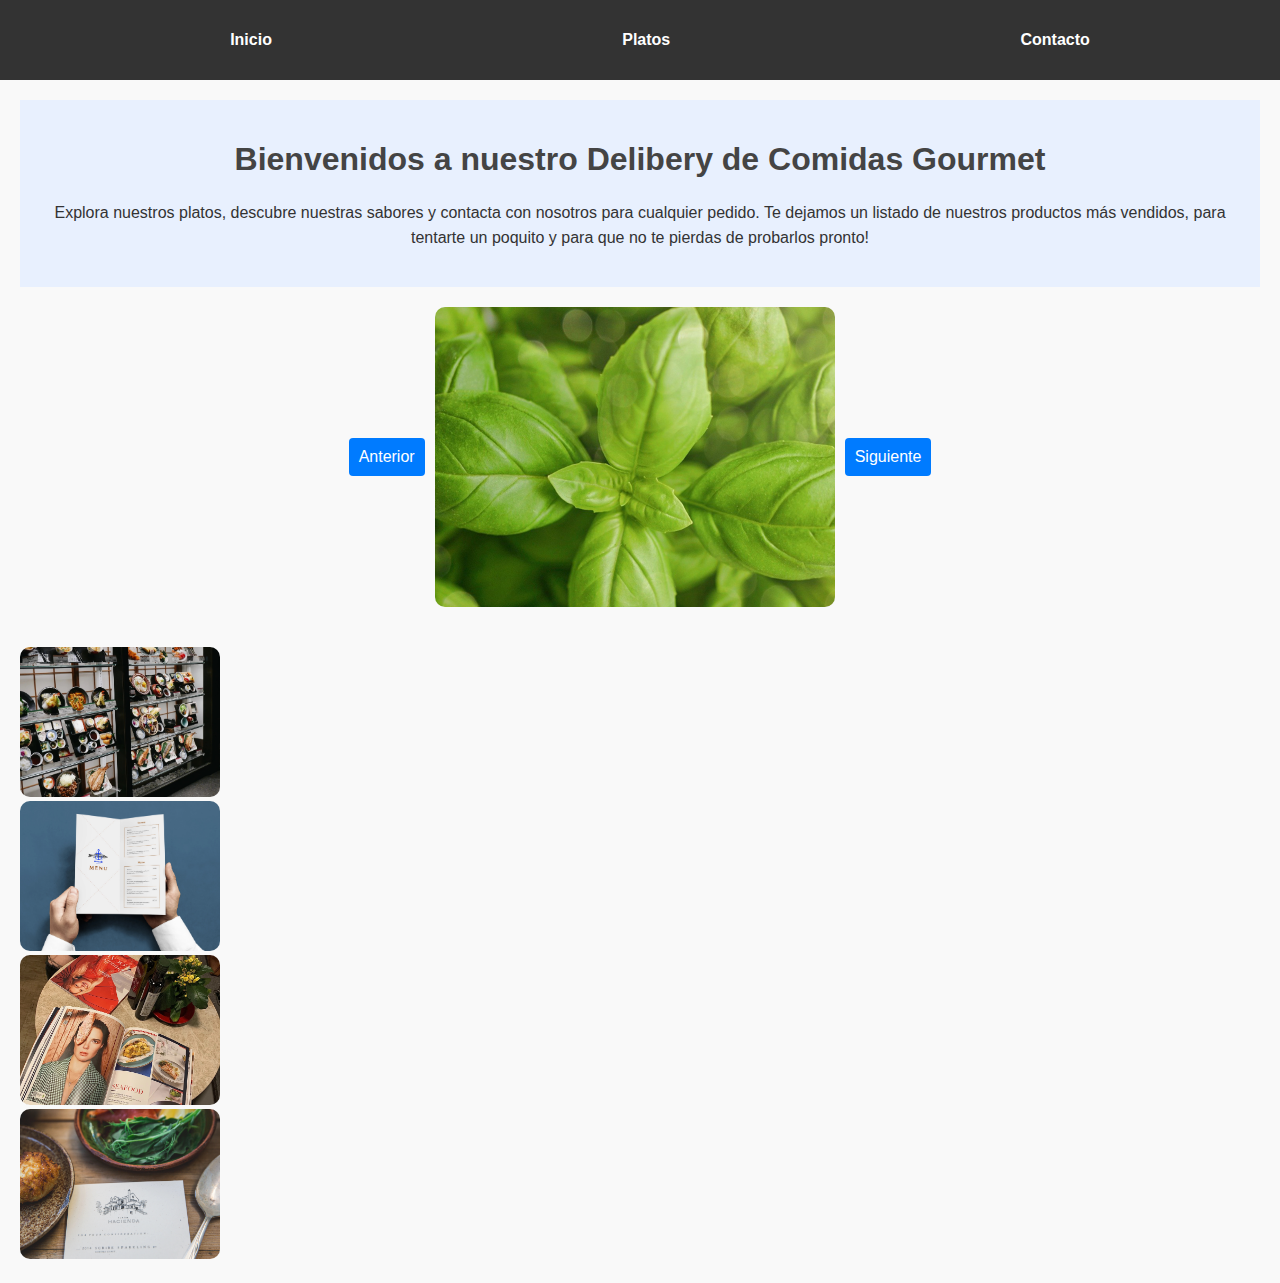
==== Trabajo Integrador/index.html @ c84351f2 "propuesta1" ====
<!DOCTYPE html>
<html lang="es">
<head>
    <meta charset="UTF-8">
    <meta name="viewport" content="width=device-width, initial-scale=1.0">
    <link rel="stylesheet" href="styles.css">
    <title>Página Principal</title>
    
</head>
<body>
    <header>
        <nav>
          <ul class="menu">
            <li><a href="index.html">Inicio</a></li>
            <li><a href="articulo.html">Platos</a></li>
            <li><a href="contacto.html">Contacto</a></li>
          </ul>
        </nav>
      </header>
    
      <main class="principal">
        <section class="intro">
          <h1>Bienvenidos a nuestro Delibery de Comidas Gourmet</h1>
          <p>Explora nuestros platos, descubre nuestras sabores y contacta con nosotros para cualquier pedido. Te dejamos un listado de nuestros productos más vendidos, para tentarte un poquito y para que no te pierdas de probarlos pronto!</p>
        </section>
    
        <section id="carrousel" class="carrousel">
          <button id="prev" class="carrousel-btn">Anterior</button>
          <img id="carrousel-img" src="img1.jpg" alt="Imagen de guarnicion">
          <button id="next" class="carrousel-btn">Siguiente</button>
        </section>
        
        <section id="mobiliario" class="mobiliario"></section>
          <div class="mobi">
            <img id="mobiliarioimg" src="mob1.jpg" alt="Imagen del mobiliario">
          </div>
          <div class="mobi">
            <img id="mobiliarioimg" src="mob2.jpg" alt="Imagen del mobiliario">
          </div>          
          <div class="mobi">
            <img id="mobiliarioimg" src="mob3.jpg" alt="Imagen del mobiliario">
          </div>
          <div class="mobi">
            <img id="mobiliarioimg" src="mob4.jpg" alt="Imagen del mobiliario">
          </div>                    
        </section> 
      </main> 


      <script src="scripts.js"></script>
</body>
</html>
---- Trabajo Integrador/styles.css ----
body {
    font-family: 'Arial', sans-serif;
    margin: 0;
    padding: 0;
    background-color: #f9f9f9;
    color: #333;
  }
  
  header {
    background-color: #333;
    padding: 15px;
  }
  
  nav ul {
    list-style: none;
    display: flex;
    justify-content: space-around;
  }
  
  nav ul li {
    margin: 0 10px;
  }
  
  nav ul li a {
    color: white;
    text-decoration: none;
    font-weight: bold;
  }
  
  h1, h2 {
    text-align: center;
    color: #444;
  }
  
  p {
    text-align: center;
    line-height: 1.6;
  }
  
  .intro {
    background-color: #e8f0fe;
    padding: 20px;
  }
  
  .principal {
    padding: 20px;
  }

  .mobiliario {
    display: flex;
    flex-direction: row;
    margin: 20px auto;
  }

  #mobiliarioimg {
    width: 200px;
    height: 150px;
    border-radius: 10px;
    object-fit: cover;
  }

  .carrousel {
    display: flex;
    justify-content: center;
    align-items: center;
    margin: 20px auto;
  }
  
  #carrousel img {
    width: 400px;
    height: 300px;
    border-radius: 10px;
    object-fit: cover;
  }
  
  .carrousel-btn {
    background-color: #007BFF;
    color: white;
    border: none;
    padding: 10px;
    margin: 0 10px;
    cursor: pointer;
    border-radius: 4px;
    transition: background-color 0.3s ease;
  }
  
  .carrousel-btn:hover {
    background-color: #0056b3;
  }
  
  .platos {
    display: flex;
    justify-content: space-around;
    margin: 20px;
    gap: 20px;
  }
  
  .plato {
    background-color: white;
    padding: 15px;
    border-radius: 8px;
    box-shadow: 0px 4px 8px rgba(0, 0, 0, 0.1);
    text-align: center;
    flex: 1;
  }
  
  .plato img {
    max-width: 100%;
    height: 200px;
    border-radius: 8px;
    object-fit: cover;
  }
  
  .plato h2 {
    font-size: 1.5em;
    margin-top: 15px;
    color: #333;
  }
  
  .plato p {
    font-size: 1em;
    color: #666;
  }
  
  .plato button {
    background-color: #007BFF;
    color: white;
    border: none;
    padding: 10px 20px;
    font-size: 1em;
    border-radius: 4px;
    cursor: pointer;
    transition: background-color 0.3s ease;
  }
  
  .plato button:hover {
    background-color: #0056b3;
  }
  
  .reseñas {
    margin: 20px;
    padding: 20px;
    background-color: #f0f4f8;
    border-radius: 8px;
  }
  
  .reseña {
    background-color: white;
    padding: 15px;
    margin-bottom: 10px;
    border-left: 5px solid #007BFF;
    box-shadow: 0px 2px 4px rgba(0, 0, 0, 0.05);
  }
  
  .reseña p {
    font-style: italic;
    font-size: 1em;
    color: #444;
  }
  
  .formulario-contacto {
    padding: 20px;
    max-width: 600px;
    margin: 30px auto;
    background-color: white;
    border-radius: 8px;
    box-shadow: 0px 4px 8px rgba(0, 0, 0, 0.1);
  }
  
  form {
    display: flex;
    flex-direction: column;
    gap: 15px;
  }
  
  input {
    padding: 10px;
    border: 1px solid #ccc;
    border-radius: 4px;
    font-size: 1em;
  }
  
  button {
    background-color: #007BFF;
    color: white;
    border: none;
    padding: 10px 20px;
    font-size: 1em;
    border-radius: 4px;
    cursor: pointer;
    transition: background-color 0.3s ease;
  }
  
  button:hover {
    background-color: #0056b3;
  }
  
  footer {
    text-align: center;
    background-color: #333;
    color: white;
    padding: 10px 0;
  }
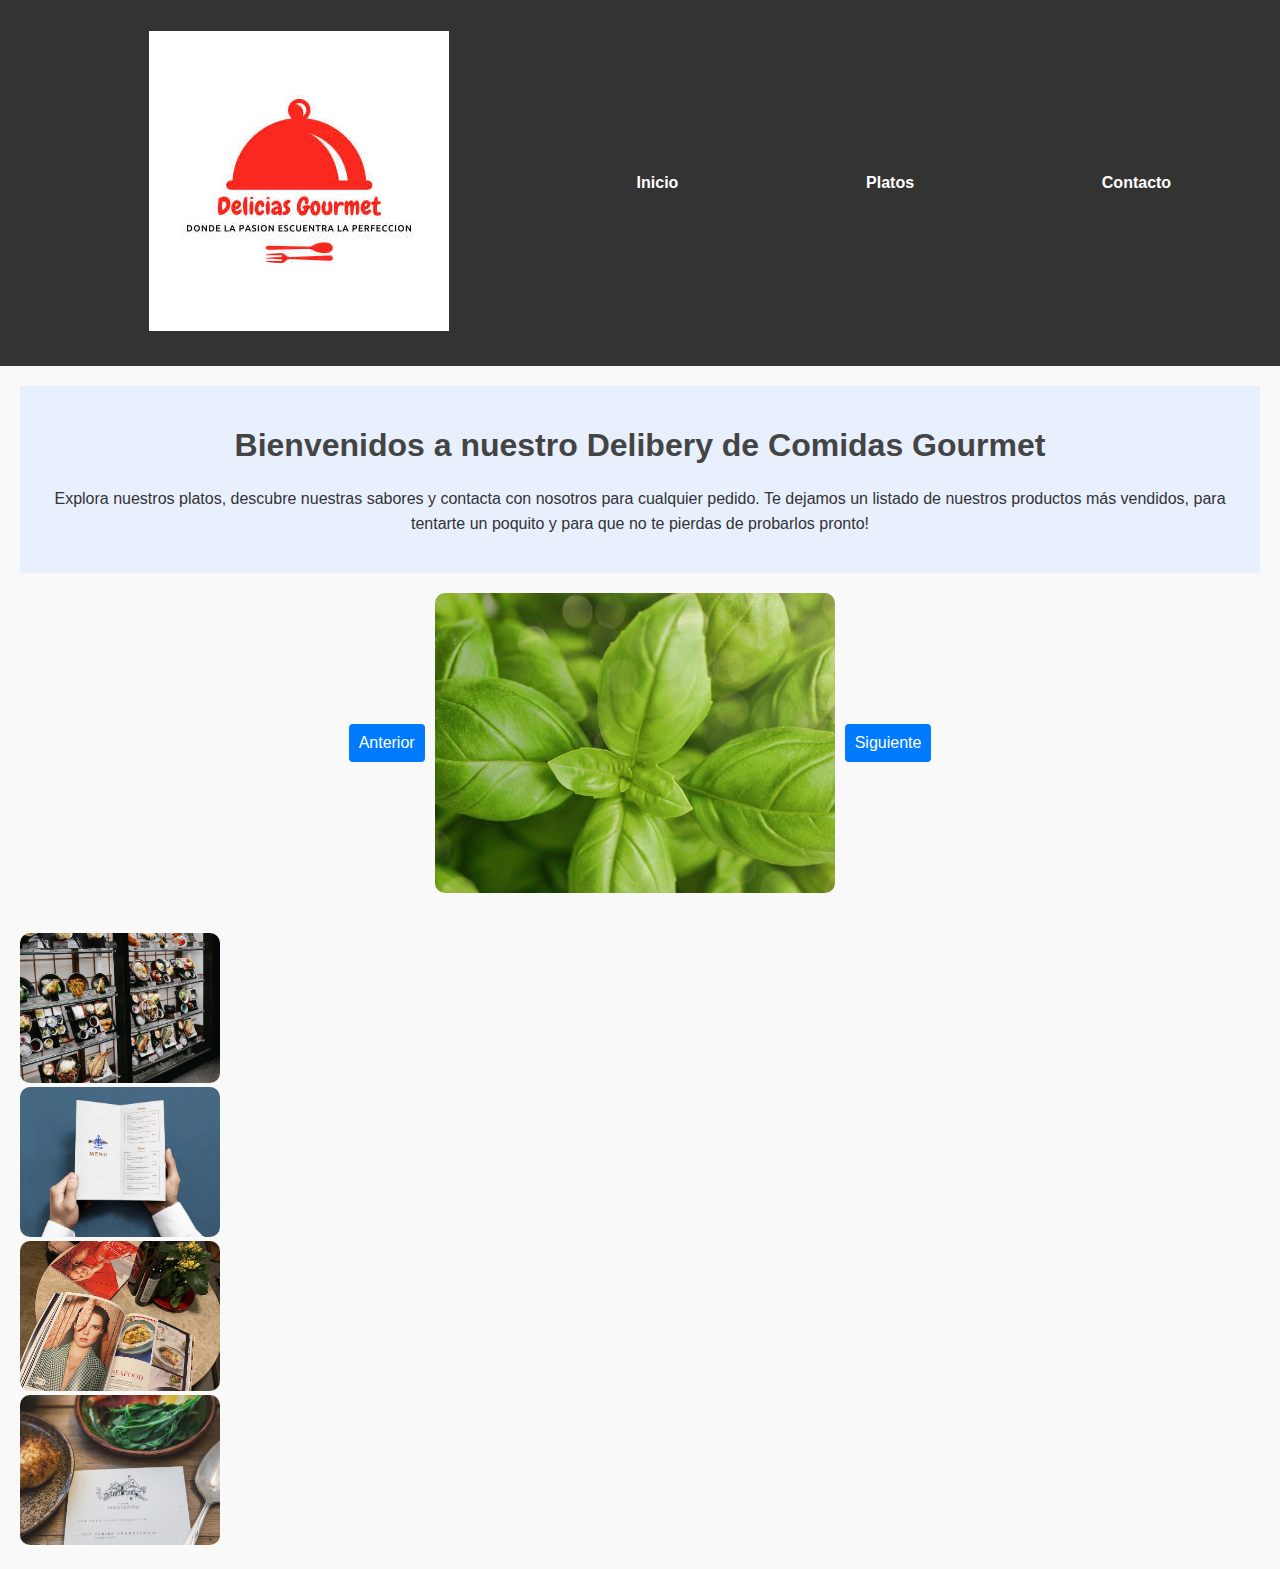
==== commit d962b86f: "logos" ====
--- a/Trabajo Integrador/index.html
+++ b/Trabajo Integrador/index.html
@@ -4,13 +4,15 @@
     <meta charset="UTF-8">
     <meta name="viewport" content="width=device-width, initial-scale=1.0">
     <link rel="stylesheet" href="styles.css">
-    <title>Página Principal</title>
+    <title >Delicias Gourmet</title>
+    <link rel="icon" href="logoBlanco.jpg" type="image/png">
     
 </head>
 <body>
     <header>
         <nav>
           <ul class="menu">
+            <li><img src="logoBlanco.jpg" alt=""></li>
             <li><a href="index.html">Inicio</a></li>
             <li><a href="articulo.html">Platos</a></li>
             <li><a href="contacto.html">Contacto</a></li>
--- a/Trabajo Integrador/styles.css
+++ b/Trabajo Integrador/styles.css
@@ -15,6 +15,7 @@
     list-style: none;
     display: flex;
     justify-content: space-around;
+    align-items: center;
   }
   
   nav ul li {
@@ -25,6 +26,7 @@
     color: white;
     text-decoration: none;
     font-weight: bold;
+    
   }
   
   h1, h2 {
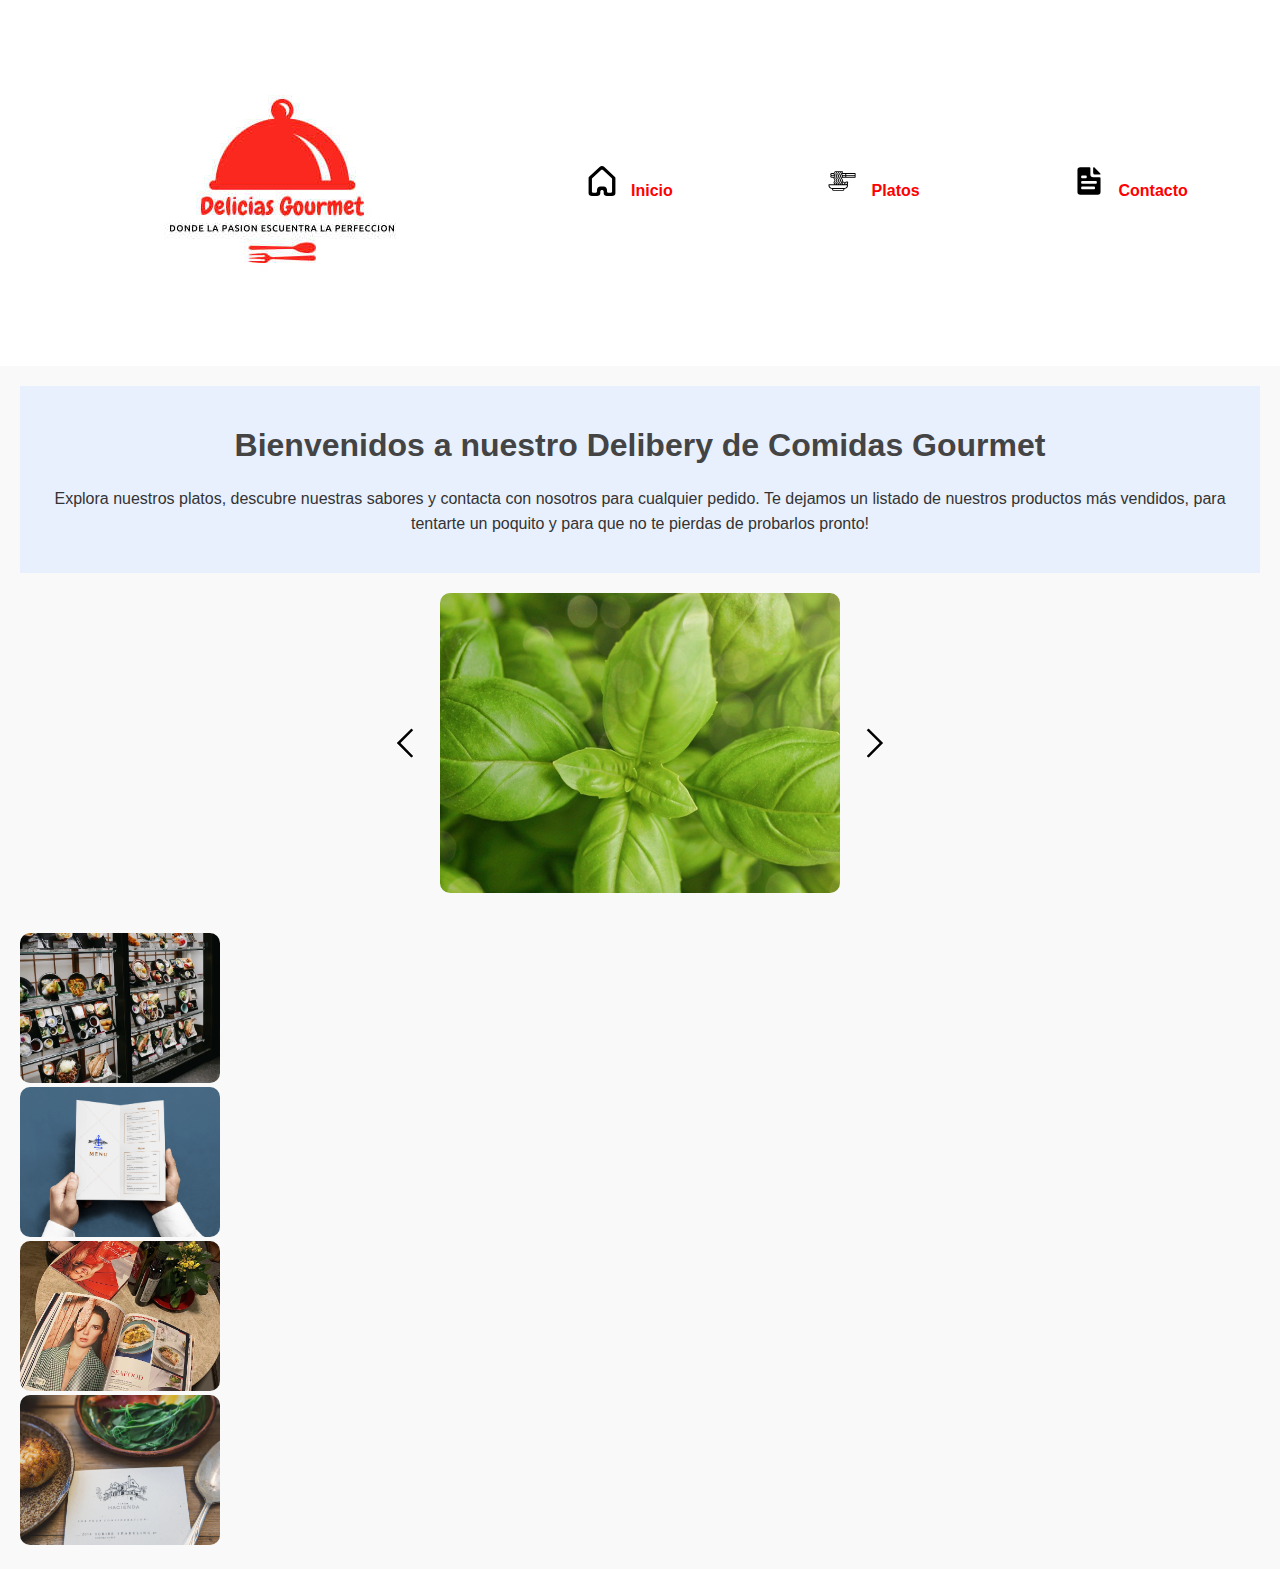
==== commit c397e14d: "iconos en paginas" ====
--- a/Trabajo Integrador/index.html
+++ b/Trabajo Integrador/index.html
@@ -13,9 +13,9 @@
         <nav>
           <ul class="menu">
             <li><img src="logoBlanco.jpg" alt=""></li>
-            <li><a href="index.html">Inicio</a></li>
-            <li><a href="articulo.html">Platos</a></li>
-            <li><a href="contacto.html">Contacto</a></li>
+            <li><a href="index.html"> <img src="Inicio.svg" alt="Home"> Inicio</a></li>
+            <li><a href="articulo.html"> <img src="Platos (1).svg" alt="Platos"> Platos</a></li>
+            <li><a href="contacto.html"> <img src="Contacto.svg" alt="Contacto"> Contacto</a></li>
           </ul>
         </nav>
       </header>
@@ -27,9 +27,9 @@
         </section>
     
         <section id="carrousel" class="carrousel">
-          <button id="prev" class="carrousel-btn">Anterior</button>
+          <button id="prev" class="carrousel-btn"> <img src="Anterior.svg" alt=""> </button>
           <img id="carrousel-img" src="img1.jpg" alt="Imagen de guarnicion">
-          <button id="next" class="carrousel-btn">Siguiente</button>
+          <button id="next" class="carrousel-btn"> <img src="Siguiente.svg" alt=""> </button>
         </section>
         
         <section id="mobiliario" class="mobiliario"></section>
--- a/Trabajo Integrador/styles.css
+++ b/Trabajo Integrador/styles.css
@@ -7,7 +7,7 @@
   }
   
   header {
-    background-color: #333;
+    background-color: white;
     padding: 15px;
   }
   
@@ -23,11 +23,17 @@
   }
   
   nav ul li a {
-    color: white;
+    color: red;
     text-decoration: none;
     font-weight: bold;
     
   }
+  .menu li a img{
+    width: 30px;
+    height: 30px;
+    margin-right: 10px;
+  }
+  
   
   h1, h2 {
     text-align: center;
@@ -76,7 +82,9 @@
   }
   
   .carrousel-btn {
-    background-color: #007BFF;
+    width: 50px;
+    height: 50px;
+    background-color: transparent;
     color: white;
     border: none;
     padding: 10px;
@@ -84,7 +92,16 @@
     cursor: pointer;
     border-radius: 4px;
     transition: background-color 0.3s ease;
-  }
+    display: flex; /* Para alinear el contenido */
+    justify-content: center; /* Centrar horizontalmente */
+    align-items: center; /* Centrar verticalmente */
+}
+
+.carrousel-btn img {
+    max-width: 100%;
+    max-height: 100%;
+    object-fit: contain; /* Asegura que la imagen se ajuste correctamente dentro del botón */
+}
   
   .carrousel-btn:hover {
     background-color: #0056b3;
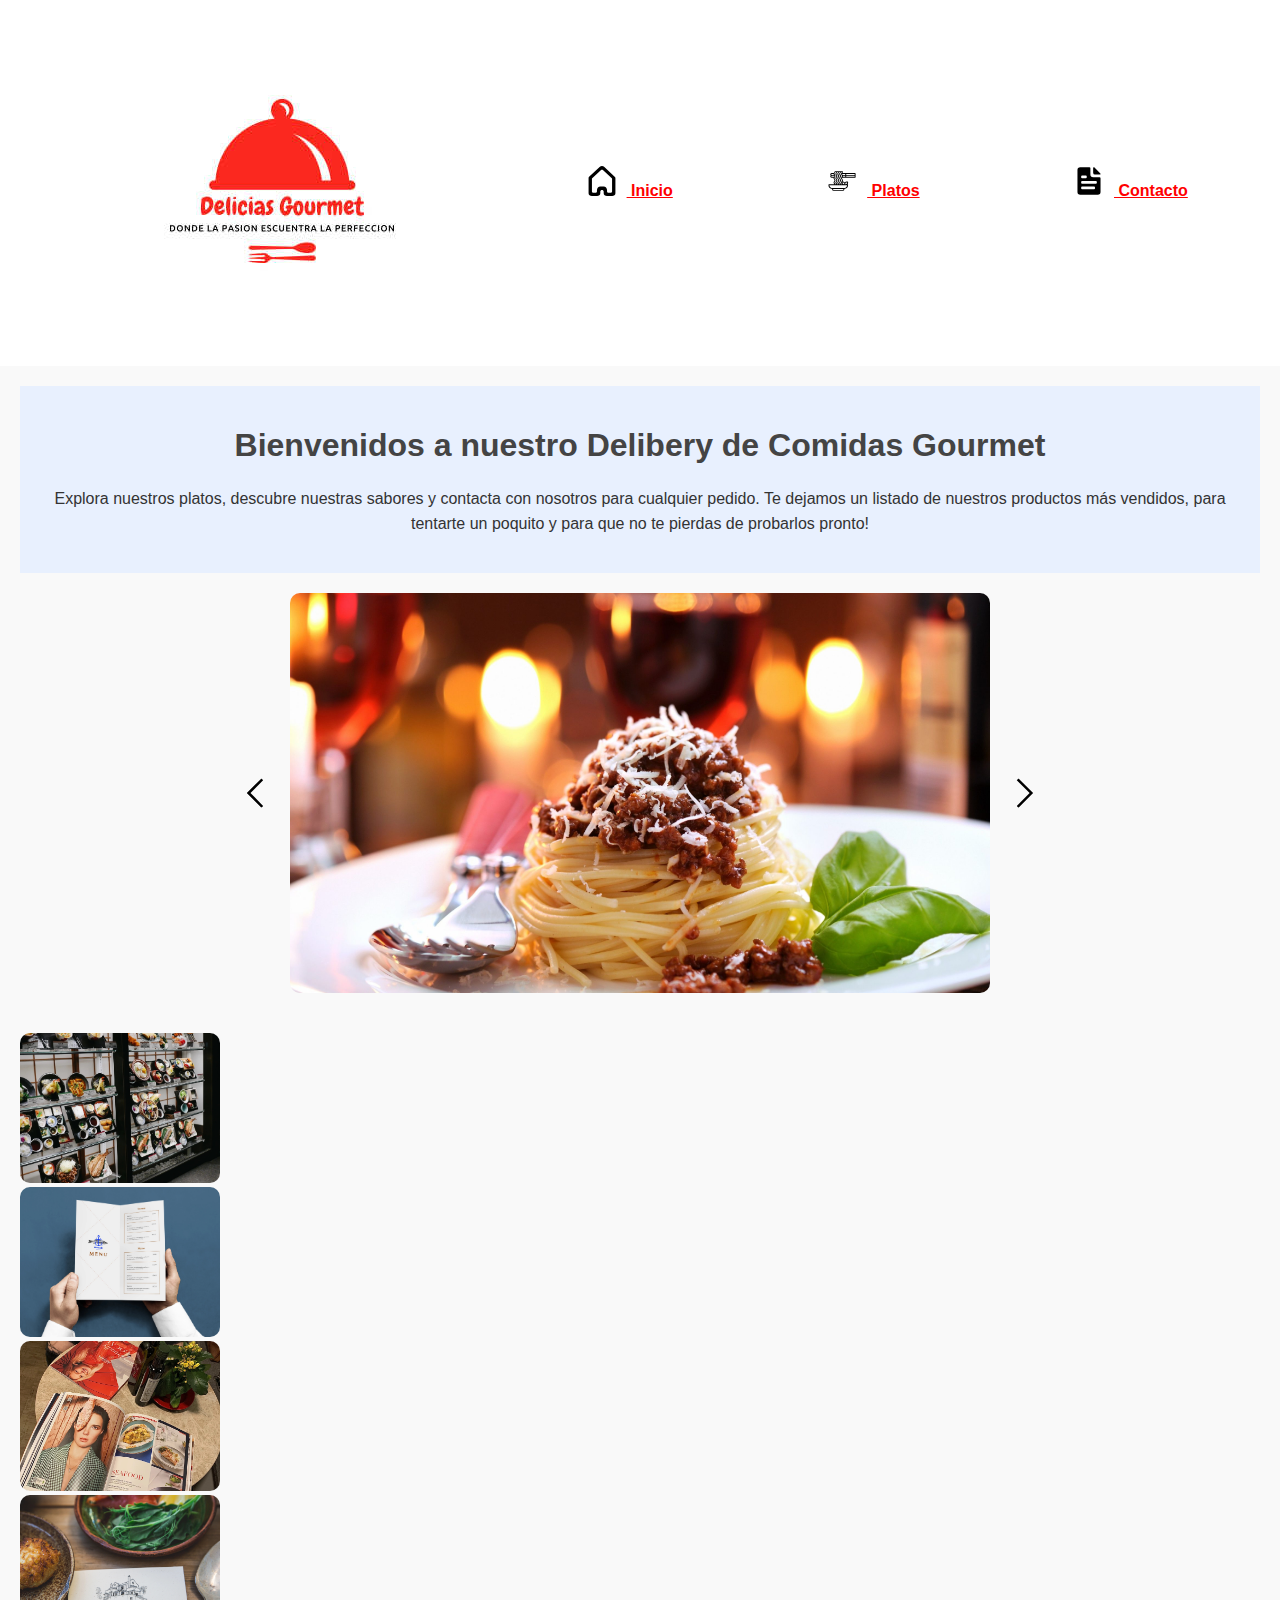
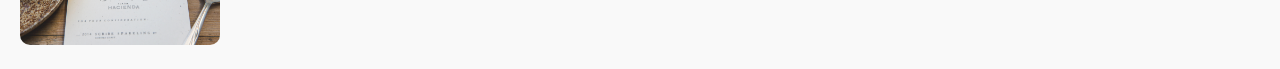
==== commit 12be47fa: "validaciones y cambio de imagenes del carrousel" ====
--- a/Trabajo Integrador/index.html
+++ b/Trabajo Integrador/index.html
@@ -28,7 +28,7 @@
     
         <section id="carrousel" class="carrousel">
           <button id="prev" class="carrousel-btn"> <img src="Anterior.svg" alt=""> </button>
-          <img id="carrousel-img" src="img1.jpg" alt="Imagen de guarnicion">
+          <img id="carrousel-img" src="imagen1gourmet.jpeg" alt="Imagen de guarnicion">
           <button id="next" class="carrousel-btn"> <img src="Siguiente.svg" alt=""> </button>
         </section>
         
--- a/Trabajo Integrador/styles.css
+++ b/Trabajo Integrador/styles.css
@@ -4,6 +4,7 @@
     padding: 0;
     background-color: #f9f9f9;
     color: #333;
+    
   }
   
   header {
@@ -24,7 +25,7 @@
   
   nav ul li a {
     color: red;
-    text-decoration: none;
+    text-decoration: underline;
     font-weight: bold;
     
   }
@@ -75,8 +76,8 @@
   }
   
   #carrousel img {
-    width: 400px;
-    height: 300px;
+    width: 700px;
+    height: 400px;
     border-radius: 10px;
     object-fit: cover;
   }
@@ -92,15 +93,15 @@
     cursor: pointer;
     border-radius: 4px;
     transition: background-color 0.3s ease;
-    display: flex; /* Para alinear el contenido */
-    justify-content: center; /* Centrar horizontalmente */
-    align-items: center; /* Centrar verticalmente */
+    display: flex; 
+    justify-content: center;
+    align-items: center; 
 }
 
 .carrousel-btn img {
     max-width: 100%;
     max-height: 100%;
-    object-fit: contain; /* Asegura que la imagen se ajuste correctamente dentro del botón */
+    object-fit: contain;
 }
   
   .carrousel-btn:hover {
@@ -167,6 +168,8 @@
     background-color: white;
     padding: 15px;
     margin-bottom: 10px;
+    margin-left: 30px;
+    margin-right: 30px;
     border-left: 5px solid #007BFF;
     box-shadow: 0px 2px 4px rgba(0, 0, 0, 0.05);
   }
@@ -187,16 +190,25 @@
   }
   
   form {
-    display: flex;
-    flex-direction: column;
-    gap: 15px;
+    border-radius: 20px;
+    padding: 30px;
+    width: 250px;
+    font-family: verdana;
+  }
+
+  label{
+    margin-top: 20px;
+    margin-bottom: 20px;
   }
   
   input {
+    margin-top: 20px;
+    margin-bottom: 10px;    
     padding: 10px;
     border: 1px solid #ccc;
     border-radius: 4px;
     font-size: 1em;
+    width: 200%;
   }
   
   button {
@@ -208,7 +220,9 @@
     border-radius: 4px;
     cursor: pointer;
     transition: background-color 0.3s ease;
-  }
+    width: 210%;
+  }
+  
   
   button:hover {
     background-color: #0056b3;
@@ -220,4 +234,10 @@
     color: white;
     padding: 10px 0;
   }
+  .error{
+    display: none;
+    font-size: 80%;
+    color: red;
+    margin-bottom: 20px;
+  }
   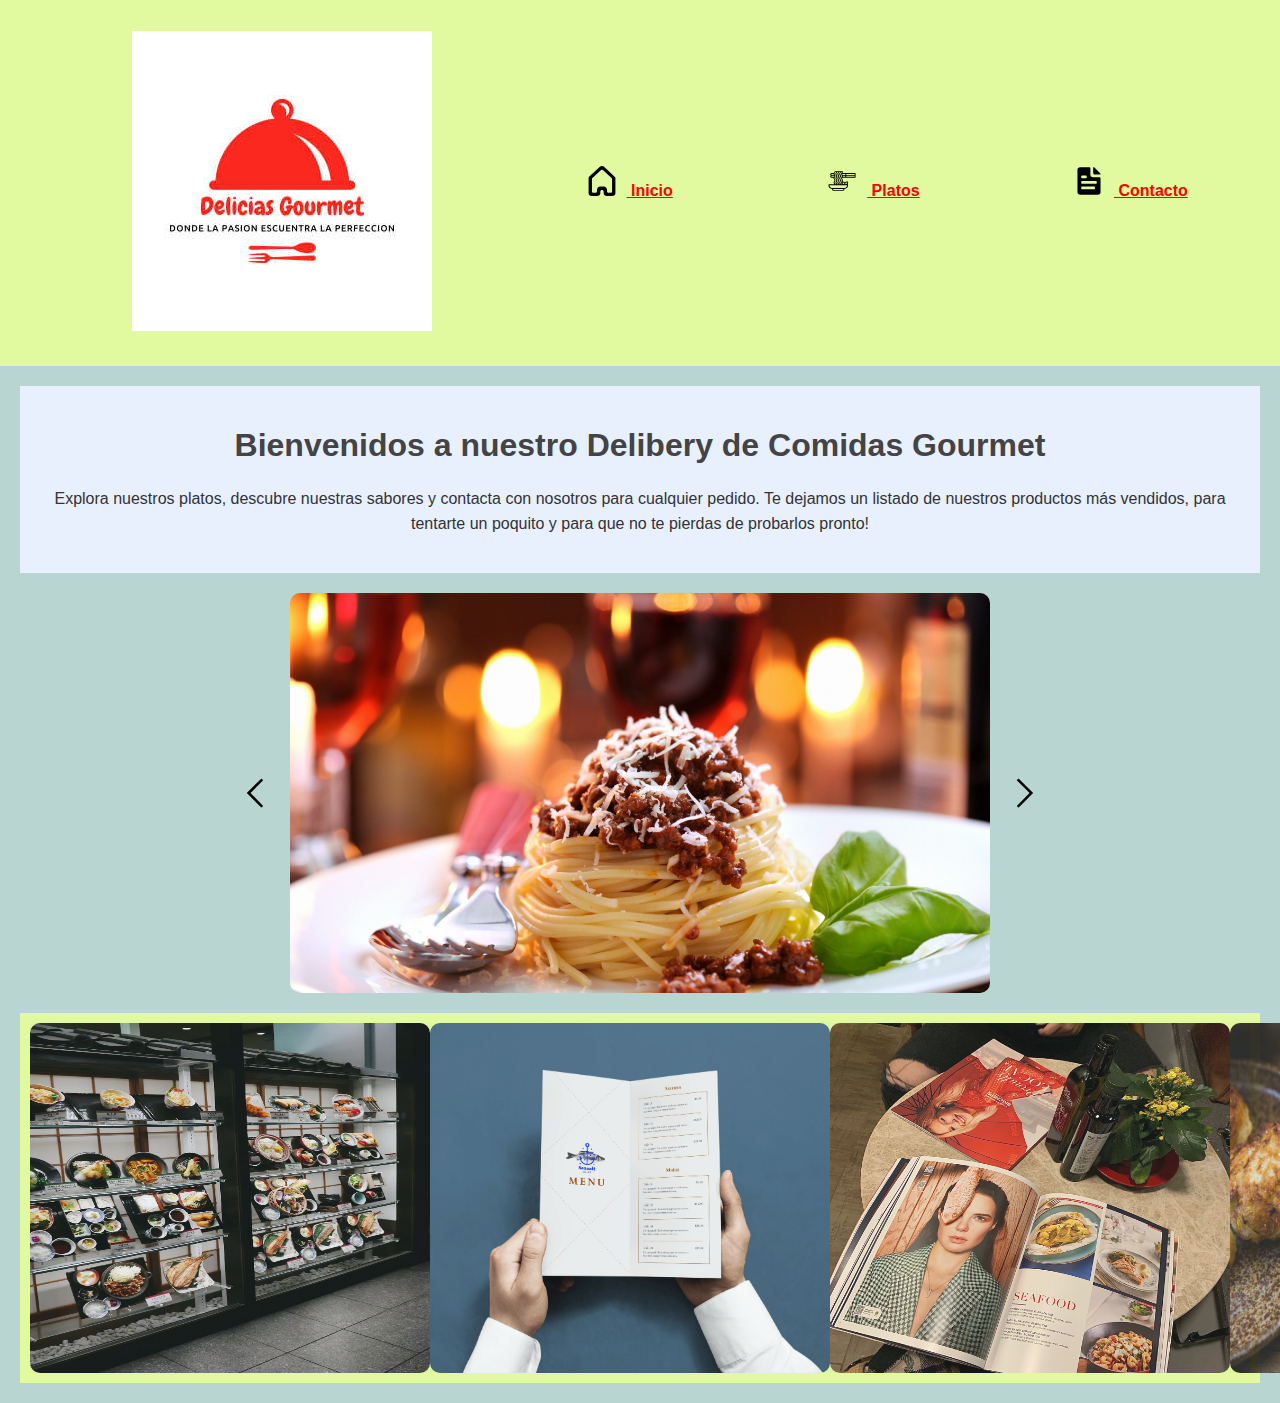
==== commit e9bde9a2: "cambio imagenes principal" ====
--- a/Trabajo Integrador/index.html
+++ b/Trabajo Integrador/index.html
@@ -32,18 +32,18 @@
           <button id="next" class="carrousel-btn"> <img src="Siguiente.svg" alt=""> </button>
         </section>
         
-        <section id="mobiliario" class="mobiliario"></section>
+        <section class="mobiliario">
           <div class="mobi">
-            <img id="mobiliarioimg" src="mob1.jpg" alt="Imagen del mobiliario">
+            <img class="mobiliarioimg" src="mob1.jpg" alt="Imagen del mobiliario">
           </div>
           <div class="mobi">
-            <img id="mobiliarioimg" src="mob2.jpg" alt="Imagen del mobiliario">
+            <img class="mobiliarioimg" src="mob2.jpg" alt="Imagen del mobiliario">
           </div>          
           <div class="mobi">
-            <img id="mobiliarioimg" src="mob3.jpg" alt="Imagen del mobiliario">
+            <img class="mobiliarioimg" src="mob3.jpg" alt="Imagen del mobiliario">
           </div>
           <div class="mobi">
-            <img id="mobiliarioimg" src="mob4.jpg" alt="Imagen del mobiliario">
+            <img class="mobiliarioimg" src="mob4.jpg" alt="Imagen del mobiliario">
           </div>                    
         </section> 
       </main> 
--- a/Trabajo Integrador/styles.css
+++ b/Trabajo Integrador/styles.css
@@ -1,72 +1,87 @@
 body {
-    font-family: 'Arial', sans-serif;
-    margin: 0;
-    padding: 0;
-    background-color: #f9f9f9;
-    color: #333;
-    
-  }
-  
-  header {
-    background-color: white;
-    padding: 15px;
-  }
-  
-  nav ul {
-    list-style: none;
-    display: flex;
-    justify-content: space-around;
-    align-items: center;
-  }
-  
-  nav ul li {
-    margin: 0 10px;
-  }
-  
-  nav ul li a {
-    color: red;
-    text-decoration: underline;
-    font-weight: bold;
-    
-  }
-  .menu li a img{
-    width: 30px;
-    height: 30px;
-    margin-right: 10px;
-  }
-  
-  
-  h1, h2 {
-    text-align: center;
-    color: #444;
-  }
-  
-  p {
-    text-align: center;
-    line-height: 1.6;
-  }
-  
-  .intro {
-    background-color: #e8f0fe;
-    padding: 20px;
-  }
-  
-  .principal {
-    padding: 20px;
-  }
-
-  .mobiliario {
-    display: flex;
-    flex-direction: row;
-    margin: 20px auto;
-  }
-
-  #mobiliarioimg {
-    width: 200px;
-    height: 150px;
-    border-radius: 10px;
-    object-fit: cover;
-  }
+  font-family:'Lucida Sans', 'Lucida Sans Regular', 'Lucida Grande', 'Lucida Sans Unicode', Geneva, Verdana, sans-serif, sans-serif;
+  margin: 0;
+  padding: 0;
+  background-color: #f9f9f9;
+  color: #333;
+  
+}
+
+header {
+  background-color:  rgb(226, 250, 159);
+  padding: 15px;
+}
+
+nav ul {
+  list-style: none;
+  display: flex;
+  justify-content: space-around;
+  align-items: center;
+}
+
+nav ul li {
+  margin: 0 10px;
+}
+
+nav ul li a {
+  color: red;
+  text-decoration: underline;
+  font-weight: bold;
+
+  
+}
+.menu li a img{
+  width: 30px;
+  height: 30px;
+  margin-right: 10px;
+
+}
+
+
+h1, h2 {
+  text-align: center;
+  color: #444;
+}
+
+p {
+  text-align: center;
+  line-height: 1.6;
+}
+
+.intro {
+  background-color: #e8f0fe;
+  padding: 20px;
+}
+
+.principal {
+  padding: 20px;
+  background-color: #b8d5d2;
+}
+
+.mobiliario {
+  display: flex;
+  flex-direction:row;
+  border: 10px solid rgb(226, 250, 159);
+  width: 300 px;
+  box-sizing: border-box;
+  justify-content: space-around;
+}
+
+.mobi {
+  box-sizing:border-box;
+  opacity: .9;
+  width: 400px;
+  height: 350px;
+  background:rgb(226, 250, 159);
+  flex-grow: 1;
+}
+
+
+.mobiliarioimg {
+  width: 400px;
+  height: 350px;
+  border-radius: 10px;
+}
 
   .carrousel {
     display: flex;
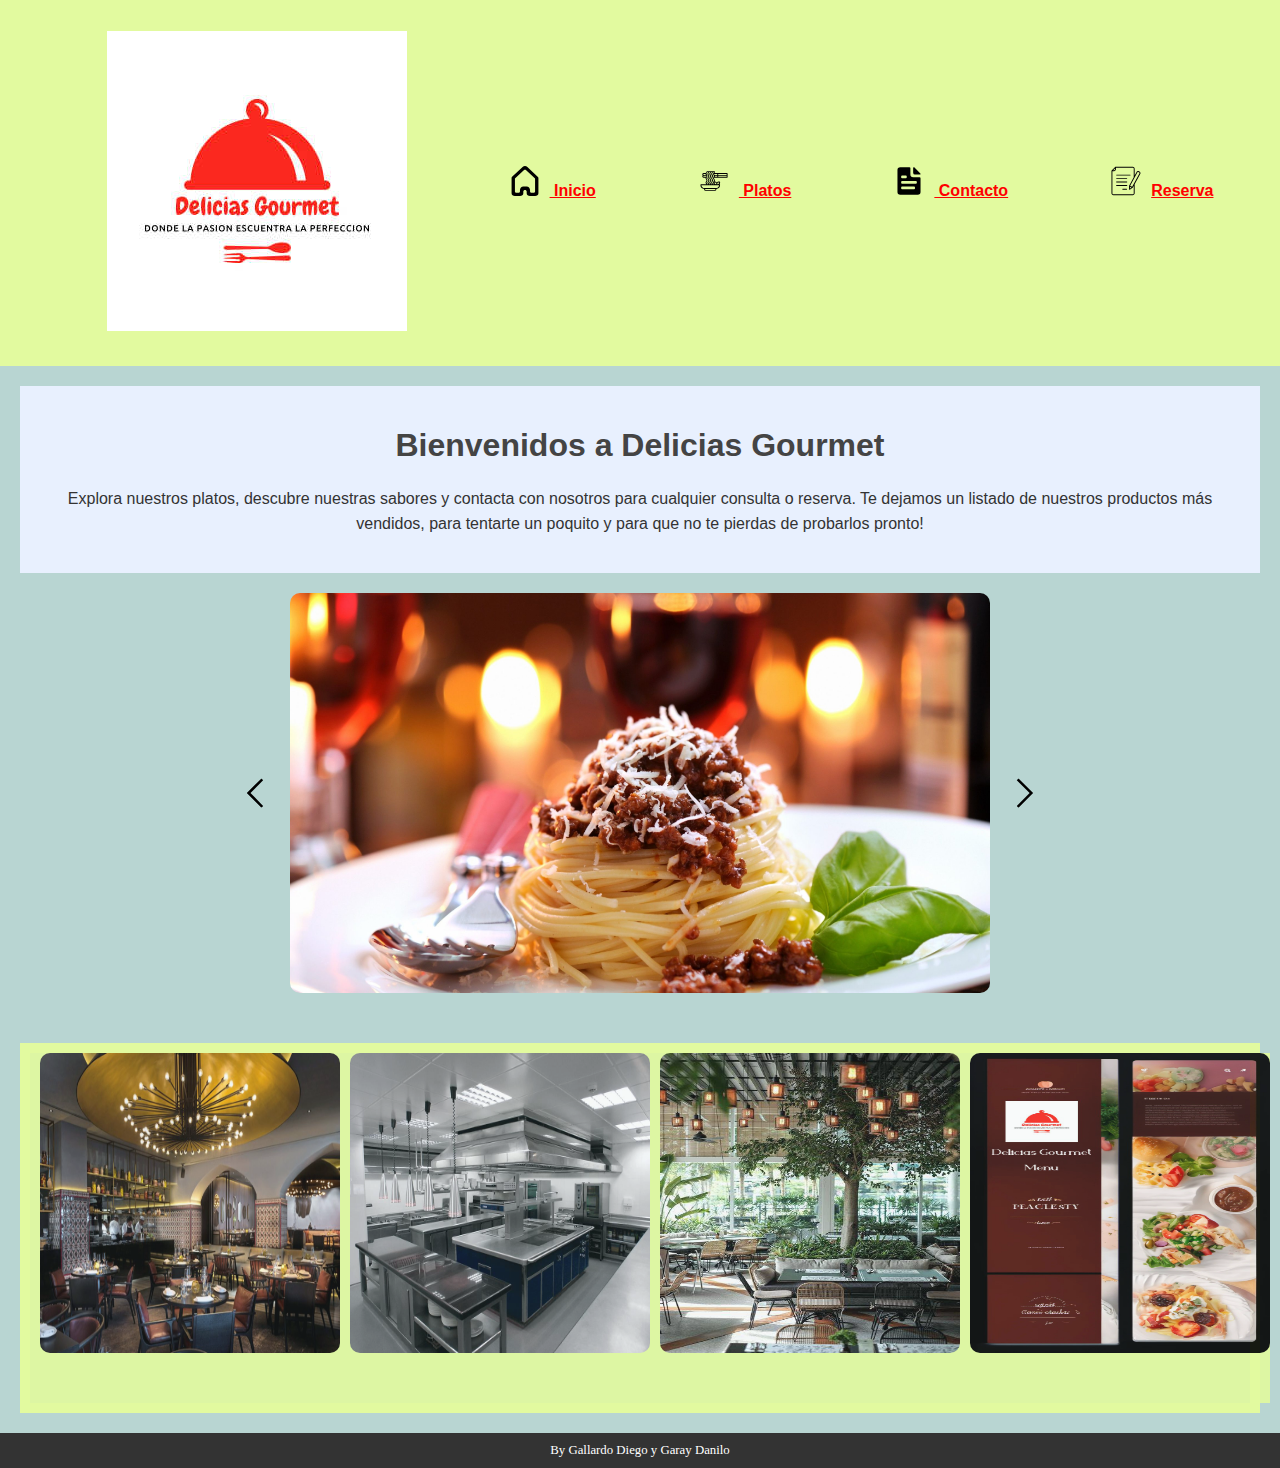
==== commit f578f262: "reservas, imagenes y validaciones" ====
--- a/Trabajo Integrador/index.html
+++ b/Trabajo Integrador/index.html
@@ -16,39 +16,42 @@
             <li><a href="index.html"> <img src="Inicio.svg" alt="Home"> Inicio</a></li>
             <li><a href="articulo.html"> <img src="Platos (1).svg" alt="Platos"> Platos</a></li>
             <li><a href="contacto.html"> <img src="Contacto.svg" alt="Contacto"> Contacto</a></li>
+            <li><a href="reserva.html"><img src="img/reserva.svg" alt="Reserva">Reserva</a></li>
           </ul>
         </nav>
       </header>
     
       <main class="principal">
         <section class="intro">
-          <h1>Bienvenidos a nuestro Delibery de Comidas Gourmet</h1>
-          <p>Explora nuestros platos, descubre nuestras sabores y contacta con nosotros para cualquier pedido. Te dejamos un listado de nuestros productos más vendidos, para tentarte un poquito y para que no te pierdas de probarlos pronto!</p>
+          <h1>Bienvenidos a Delicias Gourmet</h1>
+          <p>Explora nuestros platos, descubre nuestras sabores y contacta con nosotros para cualquier consulta o reserva.
+             Te dejamos un listado de nuestros productos más vendidos, para tentarte un poquito y para que no te pierdas
+              de probarlos pronto!</p>
         </section>
     
         <section id="carrousel" class="carrousel">
           <button id="prev" class="carrousel-btn"> <img src="Anterior.svg" alt=""> </button>
-          <img id="carrousel-img" src="imagen1gourmet.jpeg" alt="Imagen de guarnicion">
+          <img id="carrousel-img" src="img/imagen1gourmet.jpeg" alt="Imagen de guarnicion">
           <button id="next" class="carrousel-btn"> <img src="Siguiente.svg" alt=""> </button>
         </section>
         
         <section class="mobiliario">
           <div class="mobi">
-            <img class="mobiliarioimg" src="mob1.jpg" alt="Imagen del mobiliario">
+            <img class="mobiliarioimg" src="img/restaurante.jpg" alt="Imagen del mobiliario">
           </div>
           <div class="mobi">
-            <img class="mobiliarioimg" src="mob2.jpg" alt="Imagen del mobiliario">
+            <img class="mobiliarioimg" src="img/cocina-restaurante.jpg" alt="Imagen del mobiliario">
           </div>          
           <div class="mobi">
-            <img class="mobiliarioimg" src="mob3.jpg" alt="Imagen del mobiliario">
+            <img class="mobiliarioimg" src="img/exterior-restaurante.jpg" alt="Imagen del mobiliario">
           </div>
           <div class="mobi">
-            <img class="mobiliarioimg" src="mob4.jpg" alt="Imagen del mobiliario">
+            <img class="mobiliarioimg" src="carta.jpg" alt="Imagen del mobiliario">
           </div>                    
         </section> 
       </main> 
 
-
+      <footer class="pie">By Gallardo Diego y Garay Danilo</footer>
       <script src="scripts.js"></script>
 </body>
 </html>--- a/Trabajo Integrador/styles.css
+++ b/Trabajo Integrador/styles.css
@@ -63,6 +63,7 @@
   flex-direction:row;
   border: 10px solid rgb(226, 250, 159);
   width: 300 px;
+  margin-top: 50px;
   box-sizing: border-box;
   justify-content: space-around;
 }
@@ -70,7 +71,7 @@
 .mobi {
   box-sizing:border-box;
   opacity: .9;
-  width: 400px;
+  width: 250 px;
   height: 350px;
   background:rgb(226, 250, 159);
   flex-grow: 1;
@@ -78,8 +79,9 @@
 
 
 .mobiliarioimg {
-  width: 400px;
-  height: 350px;
+  width: 300px;
+  height: 300px;
+  margin-left: 10px;
   border-radius: 10px;
 }
 
@@ -123,6 +125,10 @@
     background-color: #0056b3;
   }
   
+  .articulo {
+    background-color:  #b8d5d2;
+  }
+
   .platos {
     display: flex;
     justify-content: space-around;
@@ -195,6 +201,10 @@
     color: #444;
   }
   
+  .contacto {
+    background-color: rgb(226, 250, 159);
+  }
+
   .formulario-contacto {
     padding: 20px;
     max-width: 600px;
@@ -251,8 +261,12 @@
   }
   .error{
     display: none;
-    font-size: 80%;
+    font-size: 70%;
     color: red;
     margin-bottom: 20px;
   }
+  .pie{
+    font-family: verdana;
+    font-size: 80%;
+  }
   